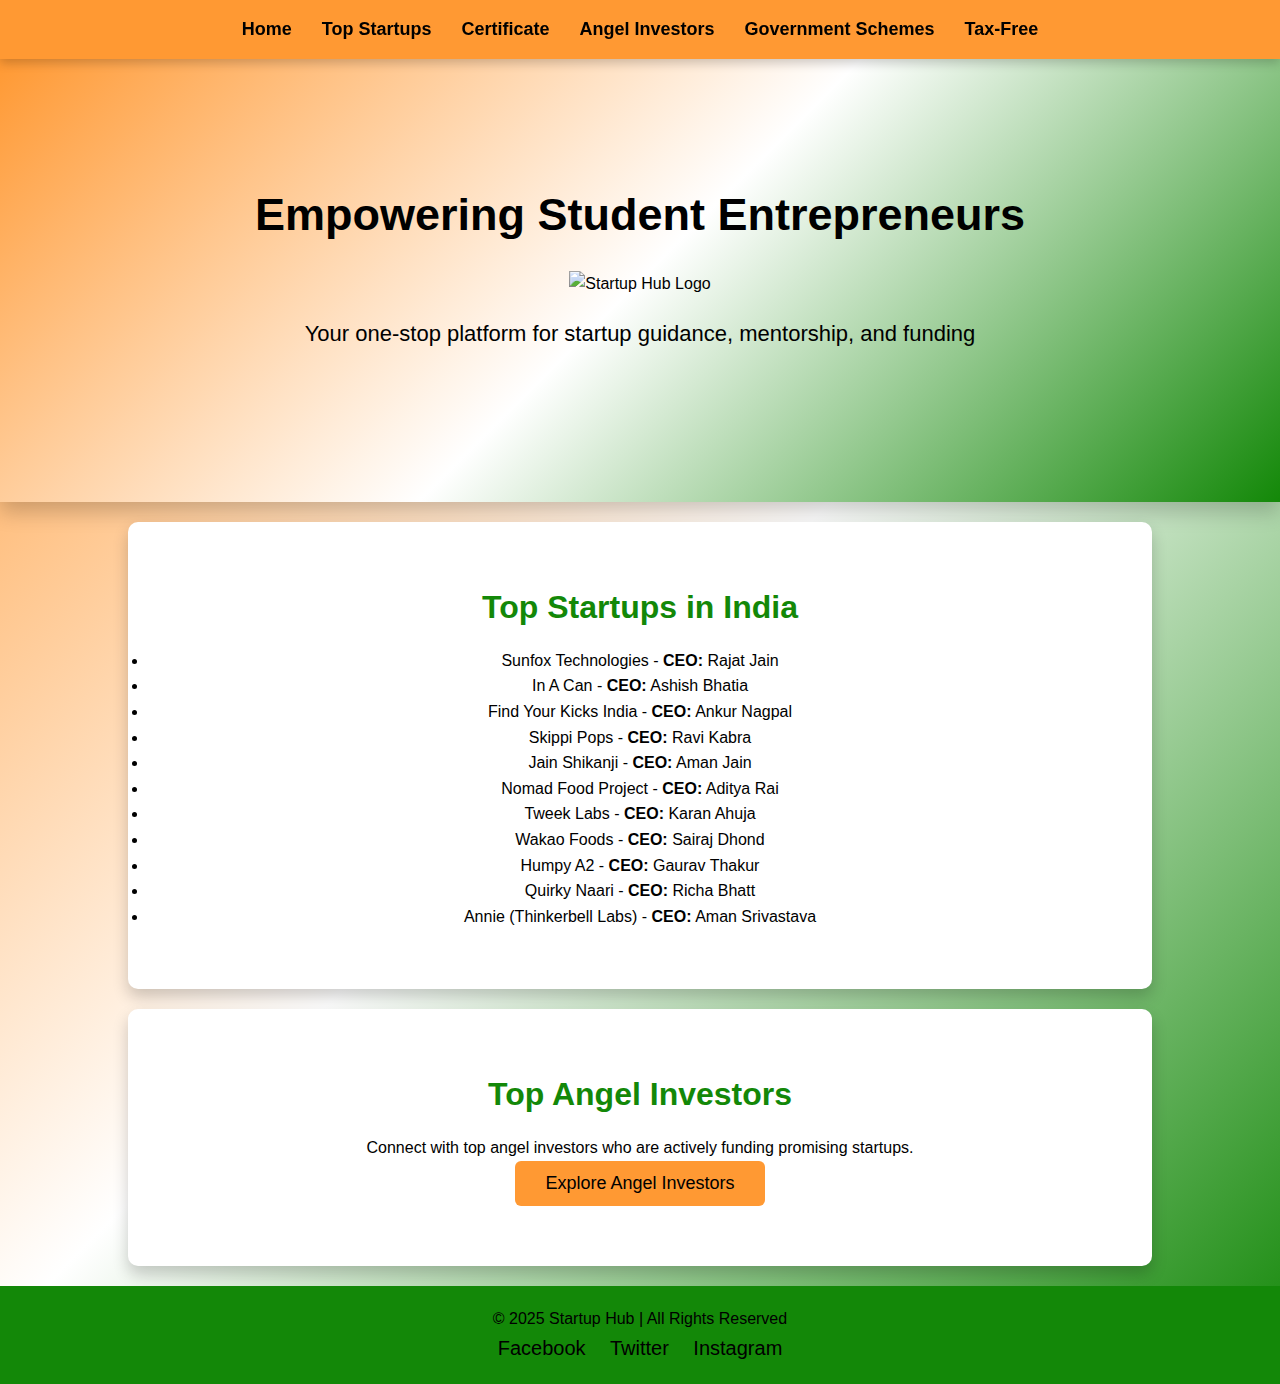
==== home.html @ f8827f0b "Create home.html" ====
<!DOCTYPE html>
<html lang="en">

<head>
  <meta charset="UTF-8">
  <meta name="viewport" content="width=device-width, initial-scale=1.0">
  <title>Startup Hub - Empowering Student Entrepreneurs</title>
  <style>
    /* General Reset */
    * {
      margin: 0;
      padding: 0;
      box-sizing: border-box;
    }

    /* Body and Global Styles */
    body {
      font-family: 'Poppins', sans-serif;
      background: linear-gradient(135deg, #FF9933, #FFFFFF, #138808);
      color: black;
      line-height: 1.6;
    }

    /* Header Section */
    header {
      position: sticky;
      top: 0;
      background-color: #FF9933;
      padding: 15px 40px;
      display: flex;
      justify-content: center;
      box-shadow: 0px 4px 10px rgba(0, 0, 0, 0.2);
      z-index: 1000;
    }

    header nav ul {
      display: flex;
      list-style: none;
    }

    header nav ul li {
      margin: 0 15px;
    }

    header nav ul li a {
      color: black;
      text-decoration: none;
      font-size: 18px;
      font-weight: bold;
      transition: color 0.3s, transform 0.2s;
    }

    header nav ul li a:hover {
      color: #138808;
      transform: scale(1.1);
    }

    /* Hero Section */
    .hero {
      background: linear-gradient(135deg, #FF9933, #FFFFFF, #138808);
      color: black;
      text-align: center;
      padding: 120px 20px;
      box-shadow: 0px 10px 20px rgba(0, 0, 0, 0.2);
    }

    .hero h1 {
      font-size: 45px;
      margin-bottom: 20px;
    }

    .hero p {
      font-size: 22px;
      margin-bottom: 30px;
    }

    .hero .stable-logo {
      width: 220px;
      margin-bottom: 20px;
    }

    /* Section Styles */
    .section {
      padding: 60px 20px;
      text-align: center;
      background: white;
      margin: 20px auto;
      border-radius: 10px;
      box-shadow: 0px 8px 16px rgba(0, 0, 0, 0.2);
      width: 80%;
      color: black;
    }

    .section h2 {
      font-size: 32px;
      margin-bottom: 15px;
      color: #138808;
    }

    /* Interactive Button */
    .interactive-button {
      background-color: #FF9933;
      color: black;
      padding: 12px 30px;
      font-size: 18px;
      border: none;
      border-radius: 6px;
      cursor: pointer;
      transition: background 0.3s, transform 0.2s;
    }

    .interactive-button:hover {
      background-color: #138808;
      transform: scale(1.1);
    }

    /* Footer */
    footer {
      background-color: #138808;
      color: black;
      text-align: center;
      padding: 20px;
      margin-top: 20px;
    }

    footer .social-links a {
      margin: 0 10px;
      color: black;
      text-decoration: none;
      font-size: 20px;
      transition: color 0.3s;
    }

    footer .social-links a:hover {
      color: #FF9933;
    }
  </style>
</head>

<body>
  <!-- Header Section -->
  <header>
    <nav>
      <ul>
        <li><a href="#home">Home</a></li>
        <li><a href="#top-startups">Top Startups</a></li>
        <li><a href="#certificate">Certificate</a></li>
        <li><a href="angel.html">Angel Investors</a></li>
        <li><a href="scheme.html">Government Schemes</a></li>
        <li><a href="#tax-free">Tax-Free</a></li>
      </ul>
    </nav>
  </header>

  <!-- Hero Section -->
  <section id="home" class="hero">
    <h1>Empowering Student Entrepreneurs</h1>
    <img src="logo.png" alt="Startup Hub Logo" class="stable-logo">
    <p>Your one-stop platform for startup guidance, mentorship, and funding</p>
  </section>

  <!-- Top Startups in India Section -->
  <section id="top-startups" class="section">
    <h2>Top Startups in India</h2>
    <ul>
      <li>Sunfox Technologies - <strong>CEO:</strong> Rajat Jain</li>
      <li>In A Can - <strong>CEO:</strong> Ashish Bhatia</li>
      <li>Find Your Kicks India - <strong>CEO:</strong> Ankur Nagpal</li>
      <li>Skippi Pops - <strong>CEO:</strong> Ravi Kabra</li>
      <li>Jain Shikanji - <strong>CEO:</strong> Aman Jain</li>
      <li>Nomad Food Project - <strong>CEO:</strong> Aditya Rai</li>
      <li>Tweek Labs - <strong>CEO:</strong> Karan Ahuja</li>
      <li>Wakao Foods - <strong>CEO:</strong> Sairaj Dhond</li>
      <li>Humpy A2 - <strong>CEO:</strong> Gaurav Thakur</li>
      <li>Quirky Naari - <strong>CEO:</strong> Richa Bhatt</li>
      <li>Annie (Thinkerbell Labs) - <strong>CEO:</strong> Aman Srivastava</li>
    </ul>
  </section>

  <!-- Top Angel Investors -->
  <section id="angel-investors" class="section">
    <h2>Top Angel Investors</h2>
    <p>Connect with top angel investors who are actively funding promising startups.</p>
    <button class="interactive-button" onclick="window.location.href='angel.html'">Explore Angel Investors</button>
  </section>

  <!-- Footer Section -->
  <footer>
    <p>&copy; 2025 Startup Hub | All Rights Reserved</p>
    <div class="social-links">
      <a href="#">Facebook</a>
      <a href="#">Twitter</a>
      <a href="#">Instagram</a>
    </div>
  </footer>
</body>
</html>
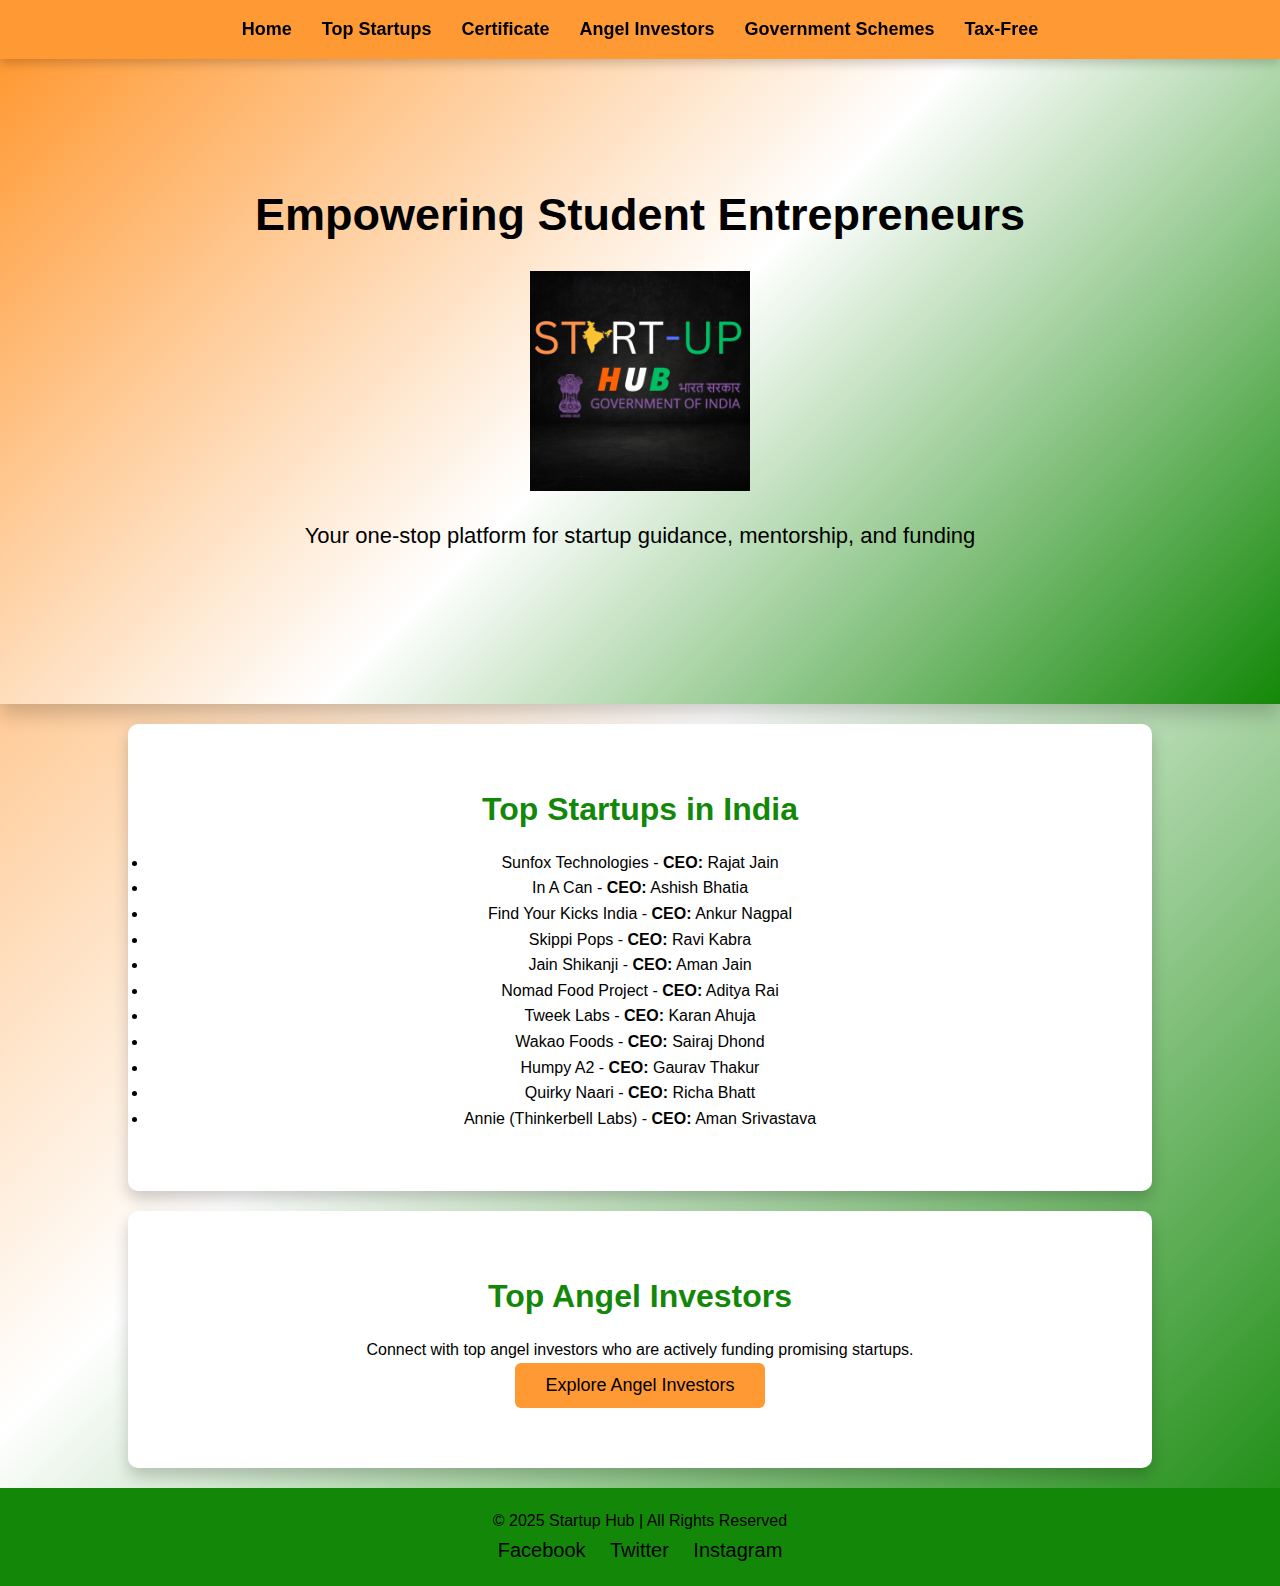
==== commit d8a03242: "Add files via upload" ====
--- a/home.html
+++ b/home.html
@@ -1,197 +1,197 @@
-<!DOCTYPE html>
-<html lang="en">
-
-<head>
-  <meta charset="UTF-8">
-  <meta name="viewport" content="width=device-width, initial-scale=1.0">
-  <title>Startup Hub - Empowering Student Entrepreneurs</title>
-  <style>
-    /* General Reset */
-    * {
-      margin: 0;
-      padding: 0;
-      box-sizing: border-box;
-    }
-
-    /* Body and Global Styles */
-    body {
-      font-family: 'Poppins', sans-serif;
-      background: linear-gradient(135deg, #FF9933, #FFFFFF, #138808);
-      color: black;
-      line-height: 1.6;
-    }
-
-    /* Header Section */
-    header {
-      position: sticky;
-      top: 0;
-      background-color: #FF9933;
-      padding: 15px 40px;
-      display: flex;
-      justify-content: center;
-      box-shadow: 0px 4px 10px rgba(0, 0, 0, 0.2);
-      z-index: 1000;
-    }
-
-    header nav ul {
-      display: flex;
-      list-style: none;
-    }
-
-    header nav ul li {
-      margin: 0 15px;
-    }
-
-    header nav ul li a {
-      color: black;
-      text-decoration: none;
-      font-size: 18px;
-      font-weight: bold;
-      transition: color 0.3s, transform 0.2s;
-    }
-
-    header nav ul li a:hover {
-      color: #138808;
-      transform: scale(1.1);
-    }
-
-    /* Hero Section */
-    .hero {
-      background: linear-gradient(135deg, #FF9933, #FFFFFF, #138808);
-      color: black;
-      text-align: center;
-      padding: 120px 20px;
-      box-shadow: 0px 10px 20px rgba(0, 0, 0, 0.2);
-    }
-
-    .hero h1 {
-      font-size: 45px;
-      margin-bottom: 20px;
-    }
-
-    .hero p {
-      font-size: 22px;
-      margin-bottom: 30px;
-    }
-
-    .hero .stable-logo {
-      width: 220px;
-      margin-bottom: 20px;
-    }
-
-    /* Section Styles */
-    .section {
-      padding: 60px 20px;
-      text-align: center;
-      background: white;
-      margin: 20px auto;
-      border-radius: 10px;
-      box-shadow: 0px 8px 16px rgba(0, 0, 0, 0.2);
-      width: 80%;
-      color: black;
-    }
-
-    .section h2 {
-      font-size: 32px;
-      margin-bottom: 15px;
-      color: #138808;
-    }
-
-    /* Interactive Button */
-    .interactive-button {
-      background-color: #FF9933;
-      color: black;
-      padding: 12px 30px;
-      font-size: 18px;
-      border: none;
-      border-radius: 6px;
-      cursor: pointer;
-      transition: background 0.3s, transform 0.2s;
-    }
-
-    .interactive-button:hover {
-      background-color: #138808;
-      transform: scale(1.1);
-    }
-
-    /* Footer */
-    footer {
-      background-color: #138808;
-      color: black;
-      text-align: center;
-      padding: 20px;
-      margin-top: 20px;
-    }
-
-    footer .social-links a {
-      margin: 0 10px;
-      color: black;
-      text-decoration: none;
-      font-size: 20px;
-      transition: color 0.3s;
-    }
-
-    footer .social-links a:hover {
-      color: #FF9933;
-    }
-  </style>
-</head>
-
-<body>
-  <!-- Header Section -->
-  <header>
-    <nav>
-      <ul>
-        <li><a href="#home">Home</a></li>
-        <li><a href="#top-startups">Top Startups</a></li>
-        <li><a href="#certificate">Certificate</a></li>
-        <li><a href="angel.html">Angel Investors</a></li>
-        <li><a href="scheme.html">Government Schemes</a></li>
-        <li><a href="#tax-free">Tax-Free</a></li>
-      </ul>
-    </nav>
-  </header>
-
-  <!-- Hero Section -->
-  <section id="home" class="hero">
-    <h1>Empowering Student Entrepreneurs</h1>
-    <img src="logo.png" alt="Startup Hub Logo" class="stable-logo">
-    <p>Your one-stop platform for startup guidance, mentorship, and funding</p>
-  </section>
-
-  <!-- Top Startups in India Section -->
-  <section id="top-startups" class="section">
-    <h2>Top Startups in India</h2>
-    <ul>
-      <li>Sunfox Technologies - <strong>CEO:</strong> Rajat Jain</li>
-      <li>In A Can - <strong>CEO:</strong> Ashish Bhatia</li>
-      <li>Find Your Kicks India - <strong>CEO:</strong> Ankur Nagpal</li>
-      <li>Skippi Pops - <strong>CEO:</strong> Ravi Kabra</li>
-      <li>Jain Shikanji - <strong>CEO:</strong> Aman Jain</li>
-      <li>Nomad Food Project - <strong>CEO:</strong> Aditya Rai</li>
-      <li>Tweek Labs - <strong>CEO:</strong> Karan Ahuja</li>
-      <li>Wakao Foods - <strong>CEO:</strong> Sairaj Dhond</li>
-      <li>Humpy A2 - <strong>CEO:</strong> Gaurav Thakur</li>
-      <li>Quirky Naari - <strong>CEO:</strong> Richa Bhatt</li>
-      <li>Annie (Thinkerbell Labs) - <strong>CEO:</strong> Aman Srivastava</li>
-    </ul>
-  </section>
-
-  <!-- Top Angel Investors -->
-  <section id="angel-investors" class="section">
-    <h2>Top Angel Investors</h2>
-    <p>Connect with top angel investors who are actively funding promising startups.</p>
-    <button class="interactive-button" onclick="window.location.href='angel.html'">Explore Angel Investors</button>
-  </section>
-
-  <!-- Footer Section -->
-  <footer>
-    <p>&copy; 2025 Startup Hub | All Rights Reserved</p>
-    <div class="social-links">
-      <a href="#">Facebook</a>
-      <a href="#">Twitter</a>
-      <a href="#">Instagram</a>
-    </div>
-  </footer>
-</body>
-</html>
+<!DOCTYPE html>
+<html lang="en">
+
+<head>
+  <meta charset="UTF-8">
+  <meta name="viewport" content="width=device-width, initial-scale=1.0">
+  <title>Startup Hub - Empowering Student Entrepreneurs</title>
+  <style>
+    /* General Reset */
+    * {
+      margin: 0;
+      padding: 0;
+      box-sizing: border-box;
+    }
+
+    /* Body and Global Styles */
+    body {
+      font-family: 'Poppins', sans-serif;
+      background: linear-gradient(135deg, #FF9933, #FFFFFF, #138808);
+      color: black;
+      line-height: 1.6;
+    }
+
+    /* Header Section */
+    header {
+      position: sticky;
+      top: 0;
+      background-color: #FF9933;
+      padding: 15px 40px;
+      display: flex;
+      justify-content: center;
+      box-shadow: 0px 4px 10px rgba(0, 0, 0, 0.2);
+      z-index: 1000;
+    }
+
+    header nav ul {
+      display: flex;
+      list-style: none;
+    }
+
+    header nav ul li {
+      margin: 0 15px;
+    }
+
+    header nav ul li a {
+      color: black;
+      text-decoration: none;
+      font-size: 18px;
+      font-weight: bold;
+      transition: color 0.3s, transform 0.2s;
+    }
+
+    header nav ul li a:hover {
+      color: #138808;
+      transform: scale(1.1);
+    }
+
+    /* Hero Section */
+    .hero {
+      background: linear-gradient(135deg, #FF9933, #FFFFFF, #138808);
+      color: black;
+      text-align: center;
+      padding: 120px 20px;
+      box-shadow: 0px 10px 20px rgba(0, 0, 0, 0.2);
+    }
+
+    .hero h1 {
+      font-size: 45px;
+      margin-bottom: 20px;
+    }
+
+    .hero p {
+      font-size: 22px;
+      margin-bottom: 30px;
+    }
+
+    .hero .stable-logo {
+      width: 220px;
+      margin-bottom: 20px;
+    }
+
+    /* Section Styles */
+    .section {
+      padding: 60px 20px;
+      text-align: center;
+      background: white;
+      margin: 20px auto;
+      border-radius: 10px;
+      box-shadow: 0px 8px 16px rgba(0, 0, 0, 0.2);
+      width: 80%;
+      color: black;
+    }
+
+    .section h2 {
+      font-size: 32px;
+      margin-bottom: 15px;
+      color: #138808;
+    }
+
+    /* Interactive Button */
+    .interactive-button {
+      background-color: #FF9933;
+      color: black;
+      padding: 12px 30px;
+      font-size: 18px;
+      border: none;
+      border-radius: 6px;
+      cursor: pointer;
+      transition: background 0.3s, transform 0.2s;
+    }
+
+    .interactive-button:hover {
+      background-color: #138808;
+      transform: scale(1.1);
+    }
+
+    /* Footer */
+    footer {
+      background-color: #138808;
+      color: black;
+      text-align: center;
+      padding: 20px;
+      margin-top: 20px;
+    }
+
+    footer .social-links a {
+      margin: 0 10px;
+      color: black;
+      text-decoration: none;
+      font-size: 20px;
+      transition: color 0.3s;
+    }
+
+    footer .social-links a:hover {
+      color: #FF9933;
+    }
+  </style>
+</head>
+
+<body>
+  <!-- Header Section -->
+  <header>
+    <nav>
+      <ul>
+        <li><a href="#home">Home</a></li>
+        <li><a href="#top-startups">Top Startups</a></li>
+        <li><a href="#certificate">Certificate</a></li>
+        <li><a href="angel.html">Angel Investors</a></li>
+        <li><a href="scheme.html">Government Schemes</a></li>
+        <li><a href="#tax-free">Tax-Free</a></li>
+      </ul>
+    </nav>
+  </header>
+
+  <!-- Hero Section -->
+  <section id="home" class="hero">
+    <h1>Empowering Student Entrepreneurs</h1>
+    <img src="logo.png" alt="Startup Hub Logo" class="stable-logo">
+    <p>Your one-stop platform for startup guidance, mentorship, and funding</p>
+  </section>
+
+  <!-- Top Startups in India Section -->
+  <section id="top-startups" class="section">
+    <h2>Top Startups in India</h2>
+    <ul>
+      <li>Sunfox Technologies - <strong>CEO:</strong> Rajat Jain</li>
+      <li>In A Can - <strong>CEO:</strong> Ashish Bhatia</li>
+      <li>Find Your Kicks India - <strong>CEO:</strong> Ankur Nagpal</li>
+      <li>Skippi Pops - <strong>CEO:</strong> Ravi Kabra</li>
+      <li>Jain Shikanji - <strong>CEO:</strong> Aman Jain</li>
+      <li>Nomad Food Project - <strong>CEO:</strong> Aditya Rai</li>
+      <li>Tweek Labs - <strong>CEO:</strong> Karan Ahuja</li>
+      <li>Wakao Foods - <strong>CEO:</strong> Sairaj Dhond</li>
+      <li>Humpy A2 - <strong>CEO:</strong> Gaurav Thakur</li>
+      <li>Quirky Naari - <strong>CEO:</strong> Richa Bhatt</li>
+      <li>Annie (Thinkerbell Labs) - <strong>CEO:</strong> Aman Srivastava</li>
+    </ul>
+  </section>
+
+  <!-- Top Angel Investors -->
+  <section id="angel-investors" class="section">
+    <h2>Top Angel Investors</h2>
+    <p>Connect with top angel investors who are actively funding promising startups.</p>
+    <button class="interactive-button" onclick="window.location.href='angel.html'">Explore Angel Investors</button>
+  </section>
+
+  <!-- Footer Section -->
+  <footer>
+    <p>&copy; 2025 Startup Hub | All Rights Reserved</p>
+    <div class="social-links">
+      <a href="#">Facebook</a>
+      <a href="#">Twitter</a>
+      <a href="#">Instagram</a>
+    </div>
+  </footer>
+</body>
+</html>